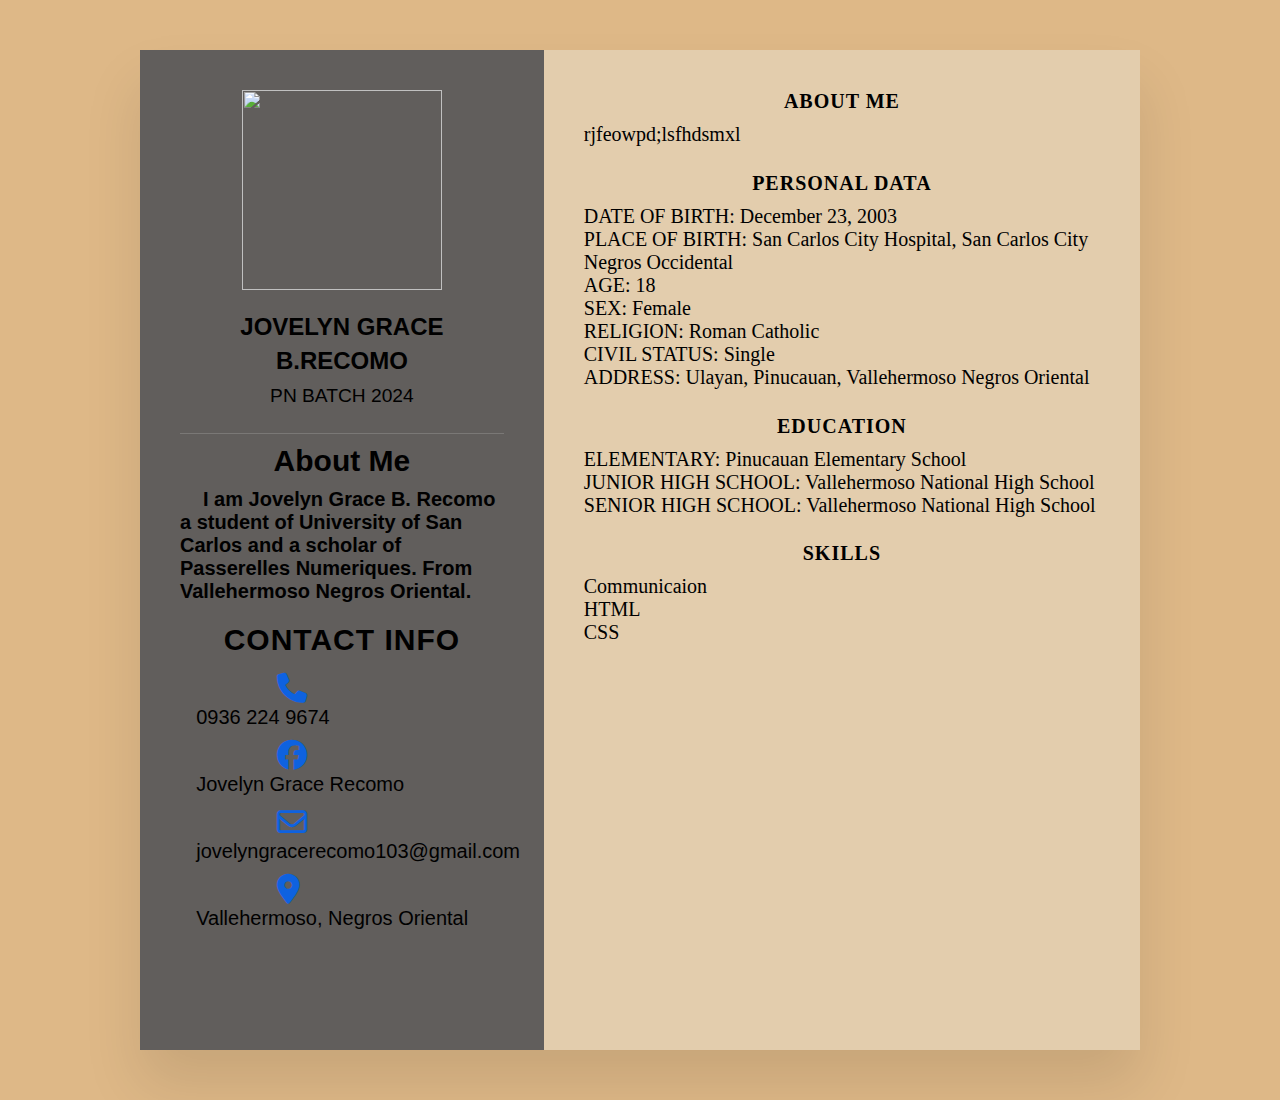
==== index.html @ 43f58dcc "changed file name" ====
<!DOCTYPE html>
<html lang="en">
<head>
    <meta charset="UTF-8">
    <meta http-equiv="X-UA-Compatible" content="IE=edge">
    <meta name="viewport" content="width=device-width, initial-scale=1.0">
    <title>Resume</title>
    <link rel="stylesheet" href="https://cdnjs.cloudflare.com/ajax/libs/font-awesome/6.2.0/css/all.min.css">
    <link rel="stylesheet" type="text/css" href="style.css"> 
    <link rel="stylesheet" href="https://fonts.google.com/specimen/Roboto+Slab">
</head>
<body>
<div class="container">
    <div class="left_side">
    <div class="profileText">
    <div class="imgBx">
        <img src="ed.jpg">    
    </div>
    <h2>Jovelyn Grace B.Recomo<br><span>PN Batch 2024</span></h2>
 </div>

 
 <div class="profile">
    <h3>About Me</h3>
    <h4> I am Jovelyn Grace B. Recomo a student of University of San Carlos and a scholar of Passerelles Numeriques. From Vallehermoso Negros Oriental. </h4>
</div>

<div class="contactInfo">
    <h3 class="tittle">Contact Info</h3>
    <ul>
        <li>
            <span class="icon"><i class="fa-solid fa-phone"></i></span>
            <span class="text">0936 224 9674</span>
        </li>
        <li>
            <span class="icon"><i class="fa-brands fa-facebook"></i></span>
            <span class="text">Jovelyn Grace Recomo</span>
        </li>
        <li>
            <span class="icon"><i class="fa-regular fa-envelope"></i></span>
            <span class="text">jovelyngracerecomo103@gmail.com</span>
        </li>
        <li>
            <span class="icon"><i class="fa-solid fa-location-dot"></i></i></i></span>
            <span class="text">Vallehermoso, Negros Oriental</span>
        </li>
    </ul>
</div>
</div>
<div class="right_side">
    <div class="per">
        <h6 class="tittle2">About Me</h6>
         <ul>
            rjfeowpd;lsfhdsmxl
         </ul>
    </div>

    <div class="per">
        <h6 class="tittle2">Personal Data</h6>
         <ul>
            DATE OF BIRTH: December 23, 2003<br>
            PLACE OF BIRTH: San Carlos City Hospital, San Carlos City Negros Occidental <br>
            AGE:  18<br>
            SEX:  Female<br>
            RELIGION: Roman Catholic<br>
            CIVIL STATUS: Single<br>
            ADDRESS: Ulayan, Pinucauan, Vallehermoso Negros Oriental
         </ul>
    </div>
    <div class="per">
        <h6 class="tittle2">Education</h6>
         <ul>
            ELEMENTARY: Pinucauan Elementary School <br>
            JUNIOR HIGH SCHOOL: Vallehermoso National High School <br>
            SENIOR HIGH SCHOOL: Vallehermoso National High School <br>
         </ul>
    </div>
    <div class="per">
    <h6 class="tittle2">Skills</h6>
        <ul>
            Communicaion <br>
            HTML <br>
            CSS<br>
         </ul>   
 </div>

       
        

 </div>
 
</div>
</body>
</html>
---- style.css ----
*{
    margin:0;
    padding: 0;
    box-sizing: border-box;
    font-family:'Franklin Gothic Medium', 'Arial Narrow', Arial, sans-serif;
}
body
{
    background-color: burlywood;
    display: flex;
    justify-content: center;
    align-items: center;
    min-height: 100vh;
}
.container
{
    position: relative;
    width: 100%;
    max-width: 1000px;
    min-height: 1000px;
    background-color: rgba(240, 248, 255, 0.322);
    margin: 50px;
    display: grid;
    grid-template-columns: 1fr 2fr;
    box-shadow: 0 35px 55px rgba(0, 0, 0, 0.1);
}
.container .left_side
{
    position: relative;
    background-color:rgba(90, 88, 88, 0.952);
    padding: 40px;
}
.profileText
{
    position: relative;
    display: flex;
    flex-direction: column;
    align-items: center;
    padding-bottom: 20px;
    border-bottom: 1px solid rgba(225,225,225, 0.2)
}
.profileText .imgBx
{
    position: relative;
    width: 200px;
    height: 200px;
    border: 50%;
    overflow: hidden;
}
.profileText .imgBx img
{
    position: absolute;
    top: 0;
    left: 0;
    width: 100%;
    height: 100%;
    object-fit: cover;
}
h2{
    color:black;
    font-size: 1.5em;
    margin-top: 20px;
    text-transform: uppercase;
    text-align: center;
    font-weight: 600;
    line-height: 1.4em;
}
span
{
    font-size: 0.8em;
    font-weight: 300;
}
h3
{
    text-align:center;
    color: black;
    margin-top: 10px;
    font-size: 30px;
}
h4 
{
    margin-top: 10px;
    text-indent:23px;
    font-size: 20px;
}
.contactInfo
{
    padding-top: 10px;
}
.tittle
{
    text-align: center;
    color: black;
    text-transform: uppercase;
    font-weight: 600;
    letter-spacing: 1px;
    margin-bottom: 15px;
    font-size: 30px;
}
.contactInfo ul
{
    position:relative;
    
}
.contactInfo ul li
{
    position: relative;
    list-style: none;
    margin: 10px 0;
    cursor: pointer;
}
.contactInfo ul li .icon
{
    display:block;
    width: 30px;
    font-size: 30px;
    color: rgb(14, 98, 224);
   
}
.contactInfo ul li span
{
    color: black;
    font: weight 300px;;
    margin-left: 30%;
}
.contactInfo ul li .text
{
    font-size: 20px;
    margin-left: 5%;
}
.contactinfo
{
    padding-top: 10px;
}
.container .right_side
{
    position: relative;
    padding: 40px;
}
.per
{
    margin-bottom: 5%;
}
.tittle2
{
    text-align: center;
    color: black;
    text-transform: uppercase;
    letter-spacing: 1px;
    margin-bottom: 10px;
    font-size: 20px;
    font-family:Elephant;
}
.per ul
{
    font-size: 20px;
    font-family: Times New Roman;
    margin-bottom: 2px;
    font-weight: 500;
}
.p1 div.percent
{
    width: 350px; 
    border:solid 3px rgb(25, 150, 233);
    margin-left: 23%;
    border-radius: 30px;
    
}
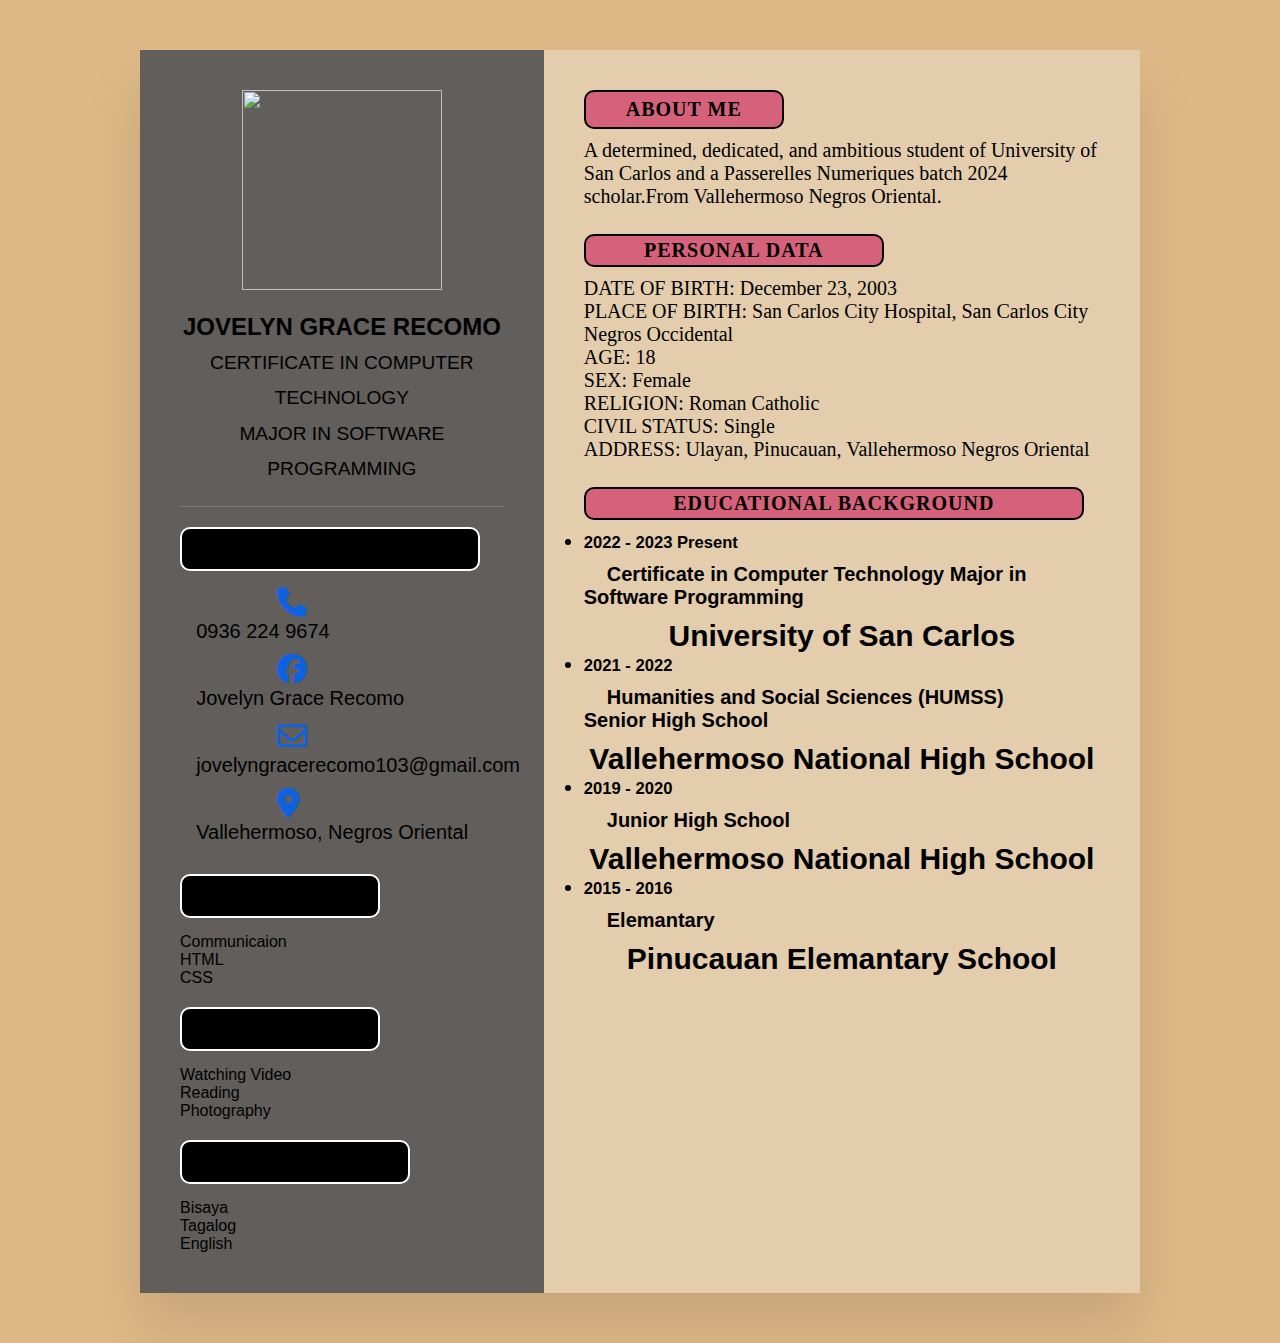
==== commit c7b39817: "updated html" ====
--- a/index.html
+++ b/index.html
@@ -7,7 +7,7 @@
     <title>Resume</title>
     <link rel="stylesheet" href="https://cdnjs.cloudflare.com/ajax/libs/font-awesome/6.2.0/css/all.min.css">
     <link rel="stylesheet" type="text/css" href="style.css"> 
-    <link rel="stylesheet" href="https://fonts.google.com/specimen/Roboto+Slab">
+    <link href="https://fonts.googleapis.com/css2?family=Alkalami&display=swap" rel="stylesheet">
 </head>
 <body>
 <div class="container">
@@ -16,17 +16,10 @@
     <div class="imgBx">
         <img src="ed.jpg">    
     </div>
-    <h2>Jovelyn Grace B.Recomo<br><span>PN Batch 2024</span></h2>
+    <h2>Jovelyn Grace Recomo<br><span>Certificate in Computer Technology<br> Major in Software Programming</span></h2>
  </div>
-
- 
- <div class="profile">
-    <h3>About Me</h3>
-    <h4> I am Jovelyn Grace B. Recomo a student of University of San Carlos and a scholar of Passerelles Numeriques. From Vallehermoso Negros Oriental. </h4>
-</div>
-
 <div class="contactInfo">
-    <h3 class="tittle">Contact Info</h3>
+    <h3 class="tittle" style="border: 2px solid white; background-color:black; padding: 3px; border-radius: 10px; width: 300px; font-family: elephant;">Contact Info</h3>
     <ul>
         <li>
             <span class="icon"><i class="fa-solid fa-phone"></i></span>
@@ -46,17 +39,45 @@
         </li>
     </ul>
 </div>
+
+<div class="contactInfo">
+    <h3 class="tittle"style="border: 2px solid white; background-color:black; padding: 3px; border-radius: 10px; width: 200px; font-family:elephant;">Skills</h3>
+    <ul>
+        Communicaion <br>
+        HTML <br>
+        CSS<br>
+     </ul>   
+</div>
+
+<div class="contactInfo">
+    <h3 class="tittle" style="border: 2px solid white; background-color:black; padding: 3px; border-radius: 10px; width: 200px; font-family: elephant;">Hobbies</h3>
+    <ul>
+        Watching Video<br>
+        Reading <br>
+        Photography<br>
+     </ul>   
+</div>
+
+<div class="contactInfo">
+    <h3 class="tittle" style="border: 2px solid white; background-color:black; padding: 3px; border-radius: 10px; width: 230px; font-family: elephant;">Language</h3>
+    <ul>
+        Bisaya<br>
+        Tagalog<br>
+        English<br>
+     </ul>   
+</div>
 </div>
 <div class="right_side">
     <div class="per">
-        <h6 class="tittle2">About Me</h6>
+        <h6 class="tittle2"style="border: 2px solid black; background-color:rgba(207, 50, 102, 0.699); padding: 6px; border-radius: 10px; width: 200px;">About Me</h6>
          <ul>
-            rjfeowpd;lsfhdsmxl
+                A determined, dedicated, and ambitious student of University of San Carlos 
+                and a Passerelles Numeriques batch 2024 scholar.From Vallehermoso Negros Oriental. 
          </ul>
     </div>
 
     <div class="per">
-        <h6 class="tittle2">Personal Data</h6>
+        <h6 class="tittle2"style="text-align:center; border: 2px solid black; background-color:rgba(207, 50, 102, 0.699); padding: 3px; border-radius: 10px; width: 300px;">Personal Data</h6>
          <ul>
             DATE OF BIRTH: December 23, 2003<br>
             PLACE OF BIRTH: San Carlos City Hospital, San Carlos City Negros Occidental <br>
@@ -68,22 +89,32 @@
          </ul>
     </div>
     <div class="per">
-        <h6 class="tittle2">Education</h6>
-         <ul>
-            ELEMENTARY: Pinucauan Elementary School <br>
-            JUNIOR HIGH SCHOOL: Vallehermoso National High School <br>
-            SENIOR HIGH SCHOOL: Vallehermoso National High School <br>
-         </ul>
+        <h6 class="tittle2"style="border: 2px solid black; background-color:rgba(207, 50, 102, 0.699); padding: 3px; border-radius: 10px; width: 500px;">Educational Background</h6>
+        <ul>
+            <li>
+                <h5>2022 - 2023 Present</h5>
+                <h4>Certificate in Computer Technology Major in Software Programming</h4>
+                <h3>University of San Carlos </h3>
+            </li>
+            <li>
+                <h5>2021 - 2022</h5>
+                <h4>Humanities and Social Sciences (HUMSS)<br> Senior High School</h4>
+                <h3>Vallehermoso National High School</h3>
+            </li>
+            <li>
+                <h5>2019 - 2020</h5>
+                <h4>Junior High School</h4>
+                <h3>Vallehermoso National High School</h3>
+            </li>
+            <li>
+                <h5>2015 - 2016</h5>
+                <h4>Elemantary</h4>
+                <h3>Pinucauan Elemantary School</h3>
+            </li>   
+        </ul>
     </div>
-    <div class="per">
-    <h6 class="tittle2">Skills</h6>
-        <ul>
-            Communicaion <br>
-            HTML <br>
-            CSS<br>
-         </ul>   
- </div>
-
+    
+   
        
         
 
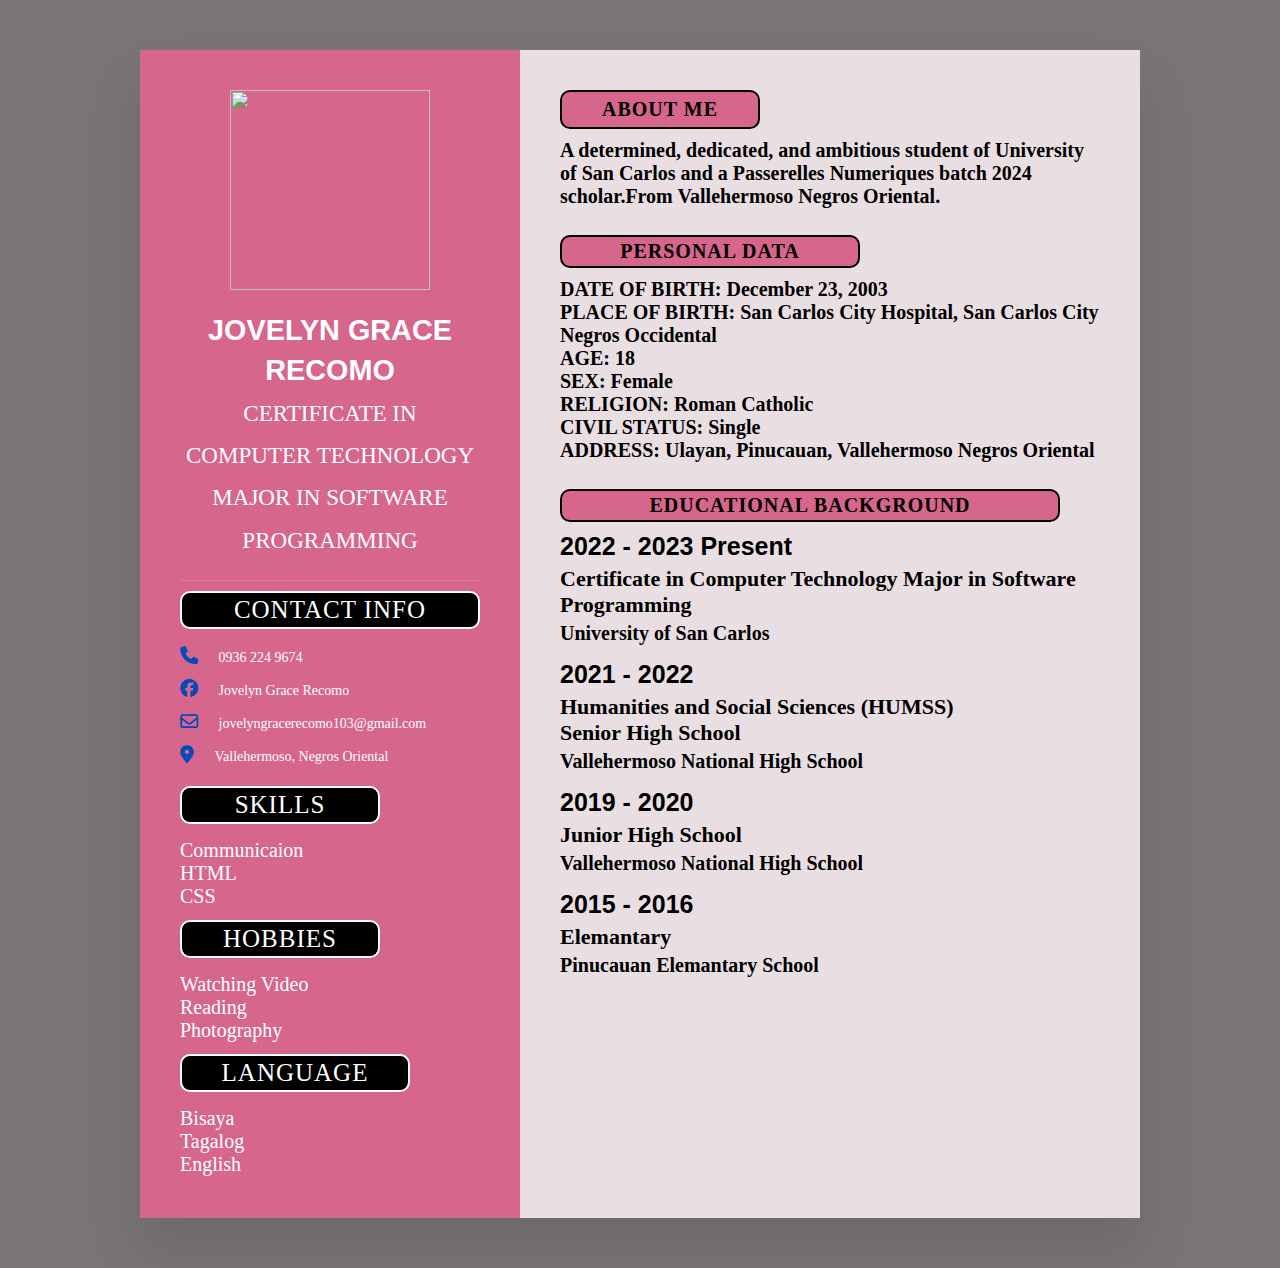
==== commit 11a3eeff: "updated hmtl" ====
--- a/index.html
+++ b/index.html
@@ -113,13 +113,6 @@
             </li>   
         </ul>
     </div>
-    
-   
-       
-        
-
- </div>
- 
 </div>
 </body>
 </html>--- a/style.css
+++ b/style.css
@@ -6,7 +6,7 @@
 }
 body
 {
-    background-color: burlywood;
+    background-color:rgb(121, 117, 117);
     display: flex;
     justify-content: center;
     align-items: center;
@@ -18,7 +18,7 @@
     width: 100%;
     max-width: 1000px;
     min-height: 1000px;
-    background-color: rgba(240, 248, 255, 0.322);
+    background-color:rgb(233, 223, 226);
     margin: 50px;
     display: grid;
     grid-template-columns: 1fr 2fr;
@@ -27,7 +27,7 @@
 .container .left_side
 {
     position: relative;
-    background-color:rgba(90, 88, 88, 0.952);
+    background-color:rgba(207, 50, 102, 0.699);
     padding: 40px;
 }
 .profileText
@@ -57,8 +57,8 @@
     object-fit: cover;
 }
 h2{
-    color:black;
-    font-size: 1.5em;
+    color:white;
+    font-size: 1.8em;
     margin-top: 20px;
     text-transform: uppercase;
     text-align: center;
@@ -69,20 +69,9 @@
 {
     font-size: 0.8em;
     font-weight: 300;
+    font-family: Times New Roman;
 }
-h3
-{
-    text-align:center;
-    color: black;
-    margin-top: 10px;
-    font-size: 30px;
-}
-h4 
-{
-    margin-top: 10px;
-    text-indent:23px;
-    font-size: 20px;
-}
+
 .contactInfo
 {
     padding-top: 10px;
@@ -90,12 +79,12 @@
 .tittle
 {
     text-align: center;
-    color: black;
+    color: white;
     text-transform: uppercase;
-    font-weight: 600;
+    font-weight: 400;
     letter-spacing: 1px;
     margin-bottom: 15px;
-    font-size: 30px;
+    font-size: 25px;
 }
 .contactInfo ul
 {
@@ -111,27 +100,35 @@
 }
 .contactInfo ul li .icon
 {
-    display:block;
-    width: 30px;
-    font-size: 30px;
-    color: rgb(14, 98, 224);
+    display:inline-block;
+    width: 3  0px;
+    font-size: 18px;
+    color: rgb(3, 75, 184);
    
 }
 .contactInfo ul li span
 {
-    color: black;
-    font: weight 300px;;
-    margin-left: 30%;
+    color: white;
+    font-weight:500px;
 }
 .contactInfo ul li .text
 {
-    font-size: 20px;
+    font-size: 14px;
     margin-left: 5%;
 }
-.contactinfo
+.contactInfo
 {
     padding-top: 10px;
+} 
+.contactInfo ul 
+{
+    color: white;
+    font-size: 20px;
+    font-family: Times New Roman;
+    margin-bottom: 2px;
+    font-weight: 500;
 }
+
 .container .right_side
 {
     position: relative;
@@ -155,14 +152,29 @@
 {
     font-size: 20px;
     font-family: Times New Roman;
-    margin-bottom: 2px;
-    font-weight: 500;
+    margin-bottom: 5px;
+    font-weight: 800;
+    letter-spacing: normal;
 }
-.p1 div.percent
+.per li
 {
-    width: 350px; 
-    border:solid 3px rgb(25, 150, 233);
-    margin-left: 23%;
-    border-radius: 30px;
-    
+    margin-bottom: 15px;
+    list-style: none;
 }
+.per h5
+{
+    font-size: 25px;
+    margin-bottom: 5px;
+}
+.per h4
+{
+    font-family:Times New Roman;
+    font-size: 22px;
+    margin-bottom: 4px;
+}
+.per h3
+{
+    font-family:Times New Roman;
+    font-size: 20px;
+    font-weight: 800;
+}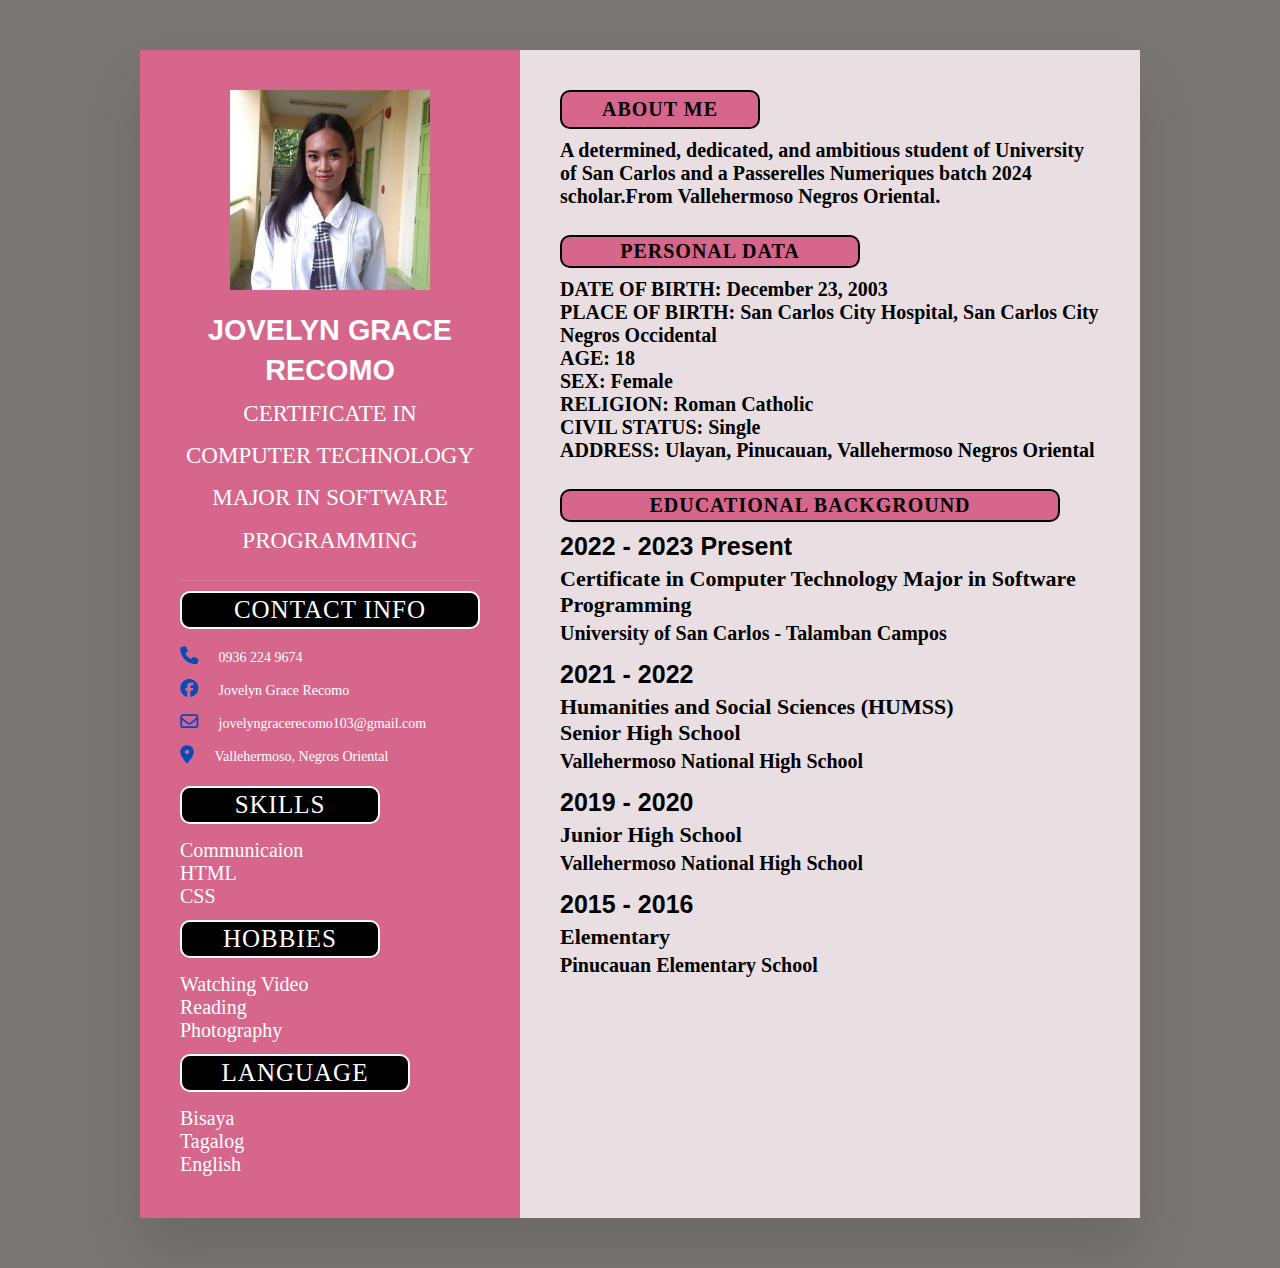
==== commit f2cabb62: "created resume" ====
--- a/index.html
+++ b/index.html
@@ -14,7 +14,7 @@
     <div class="left_side">
     <div class="profileText">
     <div class="imgBx">
-        <img src="ed.jpg">    
+        <img src="jove.jpg">    
     </div>
     <h2>Jovelyn Grace Recomo<br><span>Certificate in Computer Technology<br> Major in Software Programming</span></h2>
  </div>
@@ -39,7 +39,6 @@
         </li>
     </ul>
 </div>
-
 <div class="contactInfo">
     <h3 class="tittle"style="border: 2px solid white; background-color:black; padding: 3px; border-radius: 10px; width: 200px; font-family:elephant;">Skills</h3>
     <ul>
@@ -75,7 +74,6 @@
                 and a Passerelles Numeriques batch 2024 scholar.From Vallehermoso Negros Oriental. 
          </ul>
     </div>
-
     <div class="per">
         <h6 class="tittle2"style="text-align:center; border: 2px solid black; background-color:rgba(207, 50, 102, 0.699); padding: 3px; border-radius: 10px; width: 300px;">Personal Data</h6>
          <ul>
@@ -94,7 +92,7 @@
             <li>
                 <h5>2022 - 2023 Present</h5>
                 <h4>Certificate in Computer Technology Major in Software Programming</h4>
-                <h3>University of San Carlos </h3>
+                <h3>University of San Carlos - Talamban Campos </h3>
             </li>
             <li>
                 <h5>2021 - 2022</h5>
@@ -108,8 +106,8 @@
             </li>
             <li>
                 <h5>2015 - 2016</h5>
-                <h4>Elemantary</h4>
-                <h3>Pinucauan Elemantary School</h3>
+                <h4>Elementary</h4>
+                <h3>Pinucauan Elementary School</h3>
             </li>   
         </ul>
     </div>
--- a/style.css
+++ b/style.css
@@ -71,7 +71,6 @@
     font-weight: 300;
     font-family: Times New Roman;
 }
-
 .contactInfo
 {
     padding-top: 10px;
@@ -128,7 +127,6 @@
     margin-bottom: 2px;
     font-weight: 500;
 }
-
 .container .right_side
 {
     position: relative;
